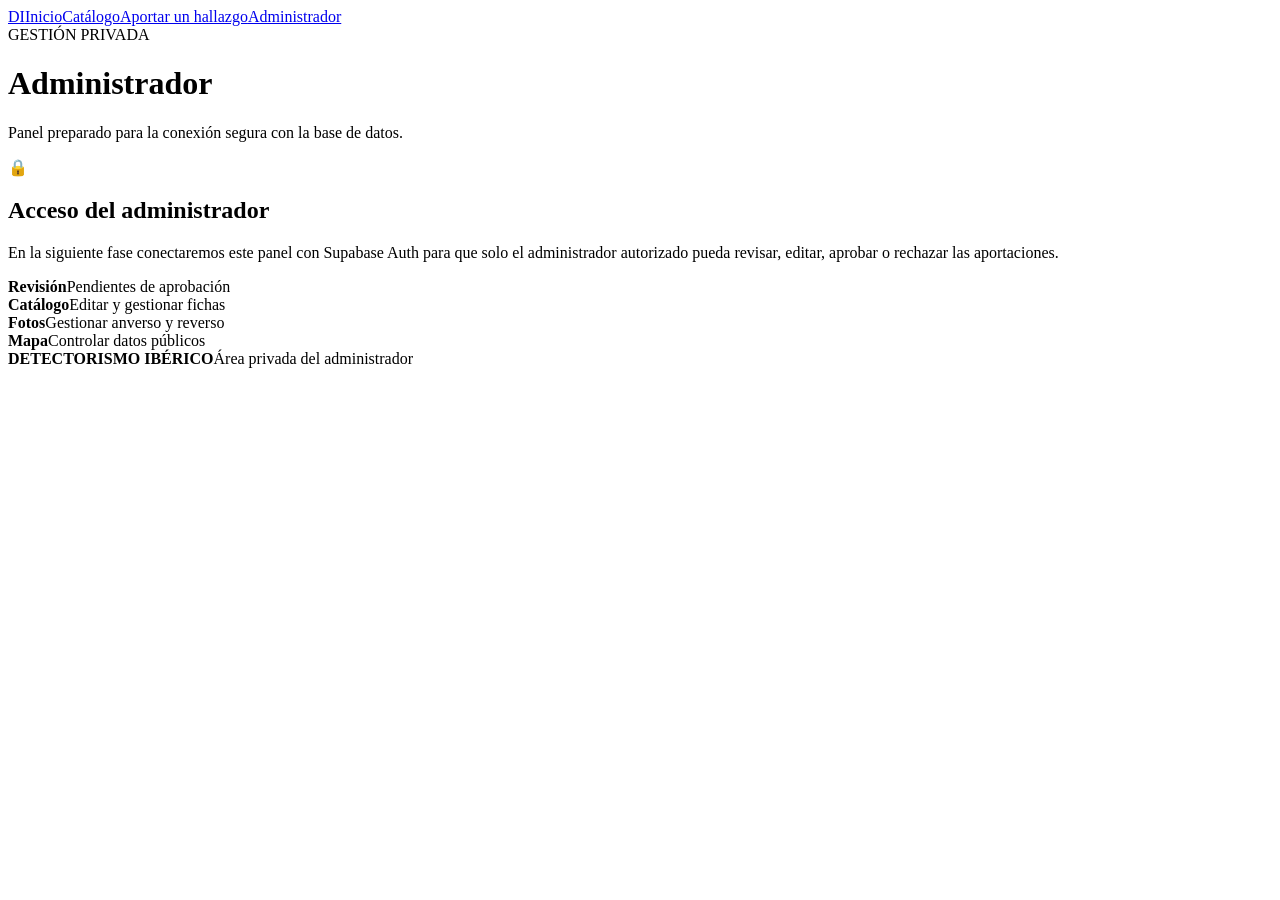
==== admin.html @ 9d04c8c1 "Add files via upload" ====
<!doctype html><html lang="es"><head><meta charset="utf-8"><meta name="viewport" content="width=device-width,initial-scale=1"><title>Administrador | Detectorismo Ibérico</title><link rel="stylesheet" href="css/estilos.css"></head><body><nav class="nav"><div class="nav-inner"><a class="brand" href="index.html">DI</a><a href="index.html">Inicio</a><a href="catalogo.html">Catálogo</a><a href="participar.html">Aportar un hallazgo</a><a class="active" href="admin.html">Administrador</a></div></nav><header class="page-head"><span class="section-kicker">GESTIÓN PRIVADA</span><h1>Administrador</h1><p>Panel preparado para la conexión segura con la base de datos.</p></header><main class="section"><div class="admin-card"><div class="admin-lock">🔒</div><h2>Acceso del administrador</h2><p>En la siguiente fase conectaremos este panel con Supabase Auth para que solo el administrador autorizado pueda revisar, editar, aprobar o rechazar las aportaciones.</p><div class="admin-grid"><div><strong>Revisión</strong><span>Pendientes de aprobación</span></div><div><strong>Catálogo</strong><span>Editar y gestionar fichas</span></div><div><strong>Fotos</strong><span>Gestionar anverso y reverso</span></div><div><strong>Mapa</strong><span>Controlar datos públicos</span></div></div></div></main><footer><strong>DETECTORISMO IBÉRICO</strong><span>Área privada del administrador</span></footer></body></html>
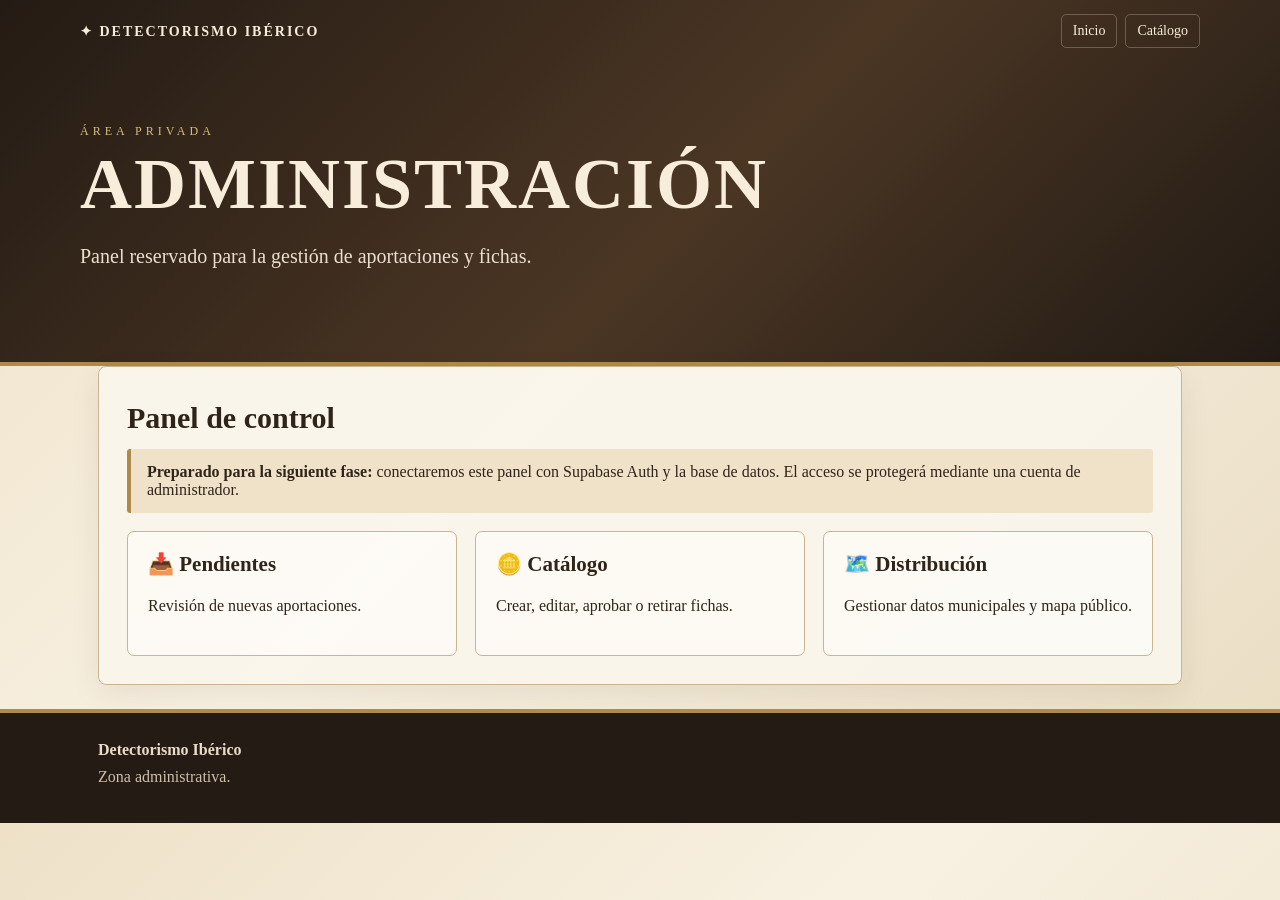
==== commit c3440d93: "Add files via upload" ====
--- a/admin.html
+++ b/admin.html
@@ -1 +1 @@
-<!doctype html><html lang="es"><head><meta charset="utf-8"><meta name="viewport" content="width=device-width,initial-scale=1"><title>Administrador | Detectorismo Ibérico</title><link rel="stylesheet" href="css/estilos.css"></head><body><nav class="nav"><div class="nav-inner"><a class="brand" href="index.html">DI</a><a href="index.html">Inicio</a><a href="catalogo.html">Catálogo</a><a href="participar.html">Aportar un hallazgo</a><a class="active" href="admin.html">Administrador</a></div></nav><header class="page-head"><span class="section-kicker">GESTIÓN PRIVADA</span><h1>Administrador</h1><p>Panel preparado para la conexión segura con la base de datos.</p></header><main class="section"><div class="admin-card"><div class="admin-lock">🔒</div><h2>Acceso del administrador</h2><p>En la siguiente fase conectaremos este panel con Supabase Auth para que solo el administrador autorizado pueda revisar, editar, aprobar o rechazar las aportaciones.</p><div class="admin-grid"><div><strong>Revisión</strong><span>Pendientes de aprobación</span></div><div><strong>Catálogo</strong><span>Editar y gestionar fichas</span></div><div><strong>Fotos</strong><span>Gestionar anverso y reverso</span></div><div><strong>Mapa</strong><span>Controlar datos públicos</span></div></div></div></main><footer><strong>DETECTORISMO IBÉRICO</strong><span>Área privada del administrador</span></footer></body></html>+<!doctype html><html lang="es"><head><meta charset="utf-8"><meta name="viewport" content="width=device-width,initial-scale=1"><title>Administración | Detectorismo Ibérico</title><meta name="robots" content="noindex,nofollow"><link rel="stylesheet" href="style.css"></head><body><header><div class="wrap topbar"><div class="brand">✦ DETECTORISMO IBÉRICO</div><nav><a href="index.html">Inicio</a><a href="catalogo.html">Catálogo</a></nav></div><div class="wrap hero"><div class="kicker">Área privada</div><h1>ADMINISTRACIÓN</h1><p>Panel reservado para la gestión de aportaciones y fichas.</p></div></header><main class="wrap"><section class="paper"><h2>Panel de control</h2><div class="note"><strong>Preparado para la siguiente fase:</strong> conectaremos este panel con Supabase Auth y la base de datos. El acceso se protegerá mediante una cuenta de administrador.</div><div class="grid" style="margin-top:18px"><div class="card"><h3>📥 Pendientes</h3><p>Revisión de nuevas aportaciones.</p></div><div class="card"><h3>🪙 Catálogo</h3><p>Crear, editar, aprobar o retirar fichas.</p></div><div class="card"><h3>🗺️ Distribución</h3><p>Gestionar datos municipales y mapa público.</p></div></div></section></main><footer><div class="wrap"><strong>Detectorismo Ibérico</strong><p>Zona administrativa.</p></div></footer></body></html>
--- a/style.css
+++ b/style.css
@@ -0,0 +1 @@
+:root{--ink:#2f2419;--brown:#6b4b2d;--gold:#b08a4b;--paper:#f3ead8;--paper2:#fbf7ed;--line:#c9b58e;--dark:#201a14;--muted:#766a5b}*{box-sizing:border-box}body{margin:0;color:var(--ink);font-family:Georgia,"Times New Roman",serif;background:linear-gradient(135deg,#eee1c8,#f8f1e2 45%,#e9dcc2)}a{color:inherit}.wrap{max-width:1120px;margin:auto;padding:0 18px}header{background:linear-gradient(135deg,#241b14,#4b3624 55%,#211a14);color:#f7edda;border-bottom:4px solid var(--gold)}.topbar{display:flex;justify-content:space-between;align-items:center;padding:14px 0}.brand{font-weight:bold;letter-spacing:2px;font-size:14px}nav{display:flex;gap:8px;flex-wrap:wrap}nav a{text-decoration:none;padding:8px 11px;border:1px solid rgba(247,237,218,.25);border-radius:5px;font-size:14px}.hero{padding:62px 0 70px}.kicker{letter-spacing:4px;text-transform:uppercase;font-size:12px;color:#d9bb82}h1{font-size:clamp(38px,7vw,72px);margin:10px 0 12px;line-height:.98;letter-spacing:2px}.hero p{max-width:760px;font-size:20px;line-height:1.6;color:#eadfcf}.actions{display:flex;gap:12px;flex-wrap:wrap;margin-top:26px}.btn{display:inline-block;text-decoration:none;border:1px solid var(--gold);padding:12px 18px;border-radius:5px;background:var(--gold);color:#20170f;font-weight:bold}.btn.secondary{background:transparent;color:#f7edda}main{padding:38px 0 65px}.paper{background:rgba(251,247,237,.9);border:1px solid var(--line);box-shadow:0 10px 30px rgba(50,35,18,.08);border-radius:8px;padding:28px;margin-bottom:24px}.ornament{text-align:center;color:var(--gold);letter-spacing:7px;font-size:14px;margin-bottom:10px}h2{font-size:30px;margin:6px 0 14px}h3{font-size:21px;margin:0 0 9px}p{line-height:1.65}.grid{display:grid;grid-template-columns:repeat(3,1fr);gap:18px}.card{background:rgba(255,255,255,.48);border:1px solid var(--line);padding:20px;border-radius:7px}.icon{font-size:30px;margin-bottom:10px}.note{background:#efe2c8;border-left:4px solid var(--gold);padding:14px 16px;border-radius:3px}.stats{display:grid;grid-template-columns:repeat(3,1fr);gap:12px}.stat{padding:18px;text-align:center;border:1px solid var(--line);background:#f8f0df;border-radius:6px}.stat strong{display:block;font-size:30px;color:var(--brown)}.form-grid{display:grid;grid-template-columns:1fr 1fr;gap:16px}label{display:block;font-weight:bold;margin-bottom:6px}input,textarea{width:100%;padding:12px;border:1px solid #b9a27b;border-radius:5px;background:#fffdf7;color:var(--ink);font:inherit}textarea{min-height:120px;resize:vertical}.full{grid-column:1/-1}.uploads{display:grid;grid-template-columns:1fr 1fr;gap:16px}.upload{border:2px dashed #b9a27b;padding:18px;background:#faf5e9;border-radius:7px}.preview{display:none;width:100%;max-height:300px;object-fit:contain;margin-top:12px;border:1px solid var(--line);background:#eee4d1}.catalog{display:grid;grid-template-columns:repeat(2,1fr);gap:18px}.coin{display:grid;grid-template-columns:140px 1fr;gap:18px;padding:16px;border:1px solid var(--line);background:#fffaf0;border-radius:7px}.coin-img{height:140px;border:1px solid var(--line);display:flex;align-items:center;justify-content:center;background:radial-gradient(circle,#d9c49b,#a88757);font-size:40px}.meta{font-size:14px;color:var(--muted);line-height:1.7}footer{background:#241b14;color:#e9ddc8;padding:28px 0;border-top:4px solid var(--gold)}footer p{margin:5px 0;color:#cdbfa9}@media(max-width:760px){.topbar{align-items:flex-start;gap:12px;flex-direction:column}.grid,.stats,.catalog,.form-grid,.uploads{grid-template-columns:1fr}.coin{grid-template-columns:100px 1fr}.coin-img{height:100px}.hero{padding:48px 0 55px}.paper{padding:20px}}
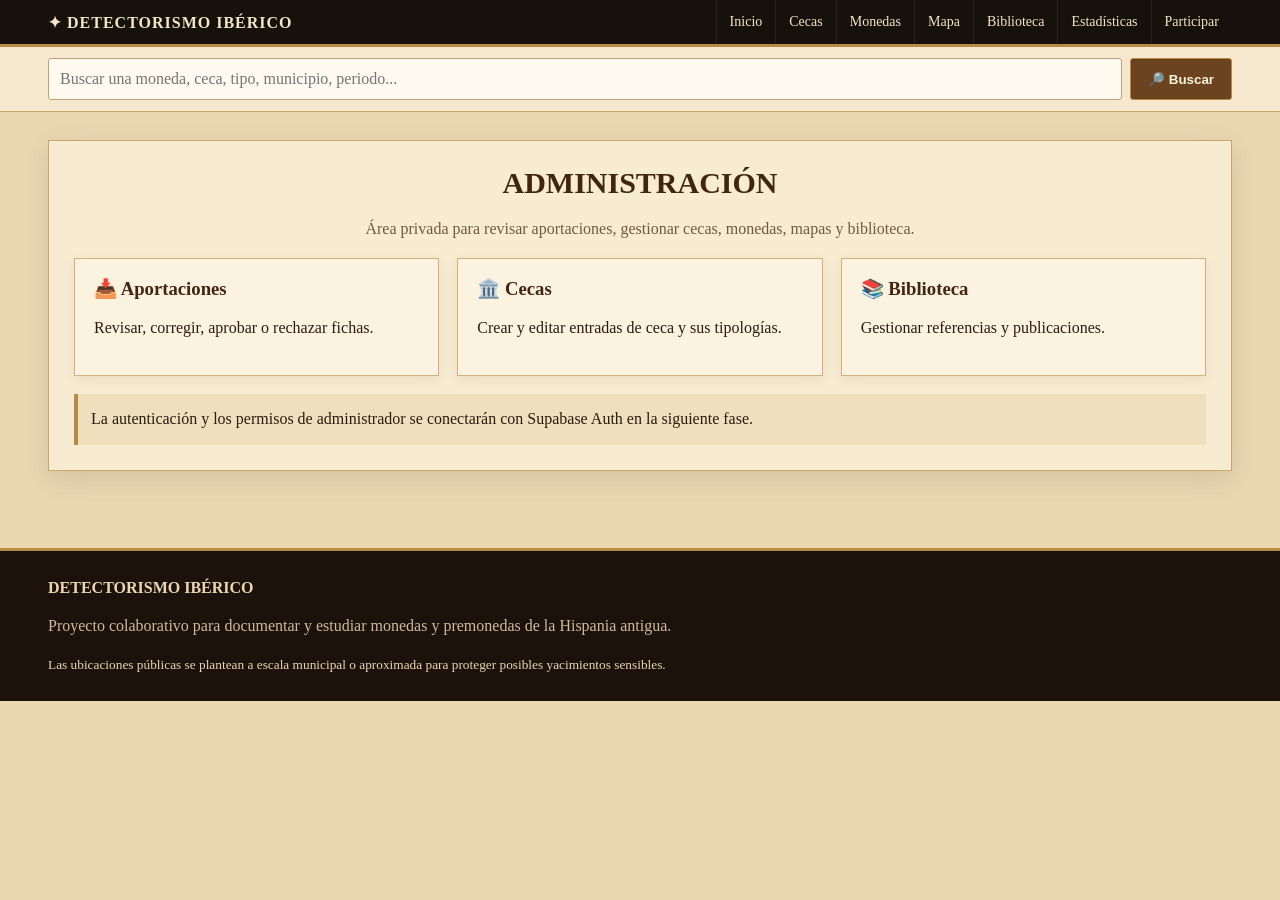
==== commit 25a150c3: "Add files via upload" ====
--- a/admin.html
+++ b/admin.html
@@ -1 +1 @@
-<!doctype html><html lang="es"><head><meta charset="utf-8"><meta name="viewport" content="width=device-width,initial-scale=1"><title>Administración | Detectorismo Ibérico</title><meta name="robots" content="noindex,nofollow"><link rel="stylesheet" href="style.css"></head><body><header><div class="wrap topbar"><div class="brand">✦ DETECTORISMO IBÉRICO</div><nav><a href="index.html">Inicio</a><a href="catalogo.html">Catálogo</a></nav></div><div class="wrap hero"><div class="kicker">Área privada</div><h1>ADMINISTRACIÓN</h1><p>Panel reservado para la gestión de aportaciones y fichas.</p></div></header><main class="wrap"><section class="paper"><h2>Panel de control</h2><div class="note"><strong>Preparado para la siguiente fase:</strong> conectaremos este panel con Supabase Auth y la base de datos. El acceso se protegerá mediante una cuenta de administrador.</div><div class="grid" style="margin-top:18px"><div class="card"><h3>📥 Pendientes</h3><p>Revisión de nuevas aportaciones.</p></div><div class="card"><h3>🪙 Catálogo</h3><p>Crear, editar, aprobar o retirar fichas.</p></div><div class="card"><h3>🗺️ Distribución</h3><p>Gestionar datos municipales y mapa público.</p></div></div></section></main><footer><div class="wrap"><strong>Detectorismo Ibérico</strong><p>Zona administrativa.</p></div></footer></body></html>
+<!doctype html><html lang="es"><head><meta charset="utf-8"><meta name="viewport" content="width=device-width,initial-scale=1"><meta name="description" content="Detectorismo Ibérico: catálogo colaborativo de monedas y premonedas de la Hispania antigua, cecas, hallazgos y biblioteca numismática."><link rel="stylesheet" href="style.css"><title>Administración | Detectorismo Ibérico</title></head><body><div class="brandbar"><div class="wrap"><div class="brand">✦ DETECTORISMO IBÉRICO</div><nav class="nav"><a href="index.html">Inicio</a><a href="cecas.html">Cecas</a><a href="catalogo.html">Monedas</a><a href="mapa.html">Mapa</a><a href="biblioteca.html">Biblioteca</a><a href="estadisticas.html">Estadísticas</a><a href="participar.html">Participar</a></nav></div></div><div class="searchbar"><div class="wrap"><form class="searchrow" action="buscar.html"><input name="q" placeholder="Buscar una moneda, ceca, tipo, municipio, periodo..." aria-label="Buscar"><button class="btn" type="submit">🔎 Buscar</button></form></div></div><main><div class="wrap"><section class="paper"><h1 class="title">ADMINISTRACIÓN</h1><p class="subtitle">Área privada para revisar aportaciones, gestionar cecas, monedas, mapas y biblioteca.</p><div class="grid"><div class="card"><h3>📥 Aportaciones</h3><p>Revisar, corregir, aprobar o rechazar fichas.</p></div><div class="card"><h3>🏛️ Cecas</h3><p>Crear y editar entradas de ceca y sus tipologías.</p></div><div class="card"><h3>📚 Biblioteca</h3><p>Gestionar referencias y publicaciones.</p></div></div><div class="notice" style="margin-top:18px">La autenticación y los permisos de administrador se conectarán con Supabase Auth en la siguiente fase.</div></section></div></main><footer><div class="wrap"><strong>DETECTORISMO IBÉRICO</strong><p>Proyecto colaborativo para documentar y estudiar monedas y premonedas de la Hispania antigua.</p><small>Las ubicaciones públicas se plantean a escala municipal o aproximada para proteger posibles yacimientos sensibles.</small></div></footer></body></html>
--- a/style.css
+++ b/style.css
@@ -1 +1,14 @@
-:root{--ink:#2f2419;--brown:#6b4b2d;--gold:#b08a4b;--paper:#f3ead8;--paper2:#fbf7ed;--line:#c9b58e;--dark:#201a14;--muted:#766a5b}*{box-sizing:border-box}body{margin:0;color:var(--ink);font-family:Georgia,"Times New Roman",serif;background:linear-gradient(135deg,#eee1c8,#f8f1e2 45%,#e9dcc2)}a{color:inherit}.wrap{max-width:1120px;margin:auto;padding:0 18px}header{background:linear-gradient(135deg,#241b14,#4b3624 55%,#211a14);color:#f7edda;border-bottom:4px solid var(--gold)}.topbar{display:flex;justify-content:space-between;align-items:center;padding:14px 0}.brand{font-weight:bold;letter-spacing:2px;font-size:14px}nav{display:flex;gap:8px;flex-wrap:wrap}nav a{text-decoration:none;padding:8px 11px;border:1px solid rgba(247,237,218,.25);border-radius:5px;font-size:14px}.hero{padding:62px 0 70px}.kicker{letter-spacing:4px;text-transform:uppercase;font-size:12px;color:#d9bb82}h1{font-size:clamp(38px,7vw,72px);margin:10px 0 12px;line-height:.98;letter-spacing:2px}.hero p{max-width:760px;font-size:20px;line-height:1.6;color:#eadfcf}.actions{display:flex;gap:12px;flex-wrap:wrap;margin-top:26px}.btn{display:inline-block;text-decoration:none;border:1px solid var(--gold);padding:12px 18px;border-radius:5px;background:var(--gold);color:#20170f;font-weight:bold}.btn.secondary{background:transparent;color:#f7edda}main{padding:38px 0 65px}.paper{background:rgba(251,247,237,.9);border:1px solid var(--line);box-shadow:0 10px 30px rgba(50,35,18,.08);border-radius:8px;padding:28px;margin-bottom:24px}.ornament{text-align:center;color:var(--gold);letter-spacing:7px;font-size:14px;margin-bottom:10px}h2{font-size:30px;margin:6px 0 14px}h3{font-size:21px;margin:0 0 9px}p{line-height:1.65}.grid{display:grid;grid-template-columns:repeat(3,1fr);gap:18px}.card{background:rgba(255,255,255,.48);border:1px solid var(--line);padding:20px;border-radius:7px}.icon{font-size:30px;margin-bottom:10px}.note{background:#efe2c8;border-left:4px solid var(--gold);padding:14px 16px;border-radius:3px}.stats{display:grid;grid-template-columns:repeat(3,1fr);gap:12px}.stat{padding:18px;text-align:center;border:1px solid var(--line);background:#f8f0df;border-radius:6px}.stat strong{display:block;font-size:30px;color:var(--brown)}.form-grid{display:grid;grid-template-columns:1fr 1fr;gap:16px}label{display:block;font-weight:bold;margin-bottom:6px}input,textarea{width:100%;padding:12px;border:1px solid #b9a27b;border-radius:5px;background:#fffdf7;color:var(--ink);font:inherit}textarea{min-height:120px;resize:vertical}.full{grid-column:1/-1}.uploads{display:grid;grid-template-columns:1fr 1fr;gap:16px}.upload{border:2px dashed #b9a27b;padding:18px;background:#faf5e9;border-radius:7px}.preview{display:none;width:100%;max-height:300px;object-fit:contain;margin-top:12px;border:1px solid var(--line);background:#eee4d1}.catalog{display:grid;grid-template-columns:repeat(2,1fr);gap:18px}.coin{display:grid;grid-template-columns:140px 1fr;gap:18px;padding:16px;border:1px solid var(--line);background:#fffaf0;border-radius:7px}.coin-img{height:140px;border:1px solid var(--line);display:flex;align-items:center;justify-content:center;background:radial-gradient(circle,#d9c49b,#a88757);font-size:40px}.meta{font-size:14px;color:var(--muted);line-height:1.7}footer{background:#241b14;color:#e9ddc8;padding:28px 0;border-top:4px solid var(--gold)}footer p{margin:5px 0;color:#cdbfa9}@media(max-width:760px){.topbar{align-items:flex-start;gap:12px;flex-direction:column}.grid,.stats,.catalog,.form-grid,.uploads{grid-template-columns:1fr}.coin{grid-template-columns:100px 1fr}.coin-img{height:100px}.hero{padding:48px 0 55px}.paper{padding:20px}}
+
+:root{--brown:#3a2415;--brown2:#24170e;--gold:#b78b43;--gold2:#d5b36d;--paper:#ead7b2;--paper2:#f7ecd5;--ink:#2b1b10;--muted:#6e5a42;--line:#c8a66a}
+*{box-sizing:border-box}html{scroll-behavior:smooth}body{margin:0;background:#ead7b2;color:var(--ink);font-family:Georgia,'Times New Roman',serif}a{color:inherit}.wrap{max-width:1220px;margin:auto;padding:0 18px}
+.hero{background:#1c120b url('imagenes/cabecera.png') center top/cover no-repeat;min-height:390px;position:relative;color:#fff7e9}.hero:after{content:'';position:absolute;inset:0;background:linear-gradient(90deg,rgba(20,12,7,.18),rgba(20,12,7,.02) 60%,rgba(20,12,7,.2))}.hero-inner{position:relative;z-index:1;min-height:390px;display:flex;align-items:flex-end;padding-bottom:28px}
+.brandbar{background:#17110c;color:#f4e5c6;border-bottom:3px solid var(--gold);position:sticky;top:0;z-index:20}.brandbar .wrap{display:flex;align-items:center;justify-content:space-between;gap:14px}.brand{font-weight:bold;letter-spacing:1px;padding:11px 0}.nav{display:flex;overflow:auto;white-space:nowrap}.nav a{padding:14px 13px;text-decoration:none;font-size:14px;border-left:1px solid rgba(255,255,255,.08)}.nav a:hover,.nav a.active{background:#5a3a20}
+.searchbar{background:#f5e8ce;border-bottom:1px solid var(--line);padding:11px 0}.searchrow{display:flex;gap:8px}.searchrow input{flex:1}.searchrow button{width:auto}
+main{padding:28px 0 55px}.paper{background:rgba(248,237,211,.96);border:1px solid var(--line);box-shadow:0 8px 24px rgba(56,34,13,.12);padding:25px;margin-bottom:22px}.title{font-size:30px;text-align:center;margin:0 0 7px}.subtitle{text-align:center;color:var(--muted);line-height:1.6}.orn{text-align:center;color:var(--gold);letter-spacing:7px;margin:8px 0 18px}
+.grid{display:grid;grid-template-columns:repeat(3,1fr);gap:18px}.card{background:#fbf2df;border:1px solid #cfb27e;padding:19px;box-shadow:0 4px 12px rgba(70,40,12,.07)}.card h3{margin:0 0 8px}.card p{line-height:1.55}.icon{font-size:30px}.btn{display:inline-block;background:#6b431f;color:#fff4dc;text-decoration:none;padding:11px 17px;border:1px solid var(--gold);border-radius:3px;font-weight:bold}.btn.alt{background:transparent;color:#4d321c}.actions{display:flex;gap:10px;flex-wrap:wrap;margin-top:17px}
+.stats{display:grid;grid-template-columns:repeat(4,1fr);gap:12px}.stat{background:#f8ecd2;border:1px solid #cfb27e;text-align:center;padding:16px}.stat strong{display:block;font-size:29px;color:#5a3518}
+.table{width:100%;border-collapse:collapse}.table th,.table td{border:1px solid #cdb17f;padding:10px;text-align:left;vertical-align:top}.table th{background:#dfc397}.table tr:nth-child(even){background:#fbf2df}
+.searchbox{display:flex;gap:8px;margin-bottom:18px}.searchbox input{flex:1}.field,input,select,textarea{font:inherit;padding:11px;border:1px solid #bfa174;background:#fffaf0;color:var(--ink);border-radius:3px;width:100%}textarea{min-height:130px}.formgrid{display:grid;grid-template-columns:1fr 1fr;gap:15px}.full{grid-column:1/-1}label{font-weight:bold;display:block;margin-bottom:5px}.uploadgrid{display:grid;grid-template-columns:1fr 1fr;gap:15px}.upload{border:2px dashed #b99a65;padding:15px;background:#fbf3e2}.preview{display:none;max-width:100%;max-height:280px;margin-top:10px}
+.mint{border:1px solid #c7a870;background:#fff7e7;padding:18px;margin:12px 0}.mint-head{display:flex;justify-content:space-between;gap:10px;align-items:center}.pill{display:inline-block;padding:4px 8px;border:1px solid #c29b5a;background:#ead2a5;font-size:12px}.coinlist{display:grid;grid-template-columns:repeat(2,1fr);gap:12px}.coin{border:1px solid #cdb17f;background:#fbf1dc;padding:14px}.map{height:360px;border:1px solid #b9975e}.notice{padding:13px;background:#efe0bd;border-left:4px solid var(--gold);line-height:1.55}
+footer{background:#1c120b;color:#ead7b2;padding:28px 0;border-top:3px solid var(--gold)}footer p{color:#cdbb9d}h1,h2,h3{color:#402611}h1{font-size:clamp(34px,6vw,60px);margin:0}p{line-height:1.6}
+@media(max-width:800px){.brandbar .wrap{display:block}.nav{overflow-x:auto}.hero,.hero-inner{min-height:300px}.grid,.stats,.formgrid,.uploadgrid,.coinlist{grid-template-columns:1fr}.paper{padding:18px}.table{font-size:13px}.searchrow{flex-direction:column}.searchrow button{width:100%}}
